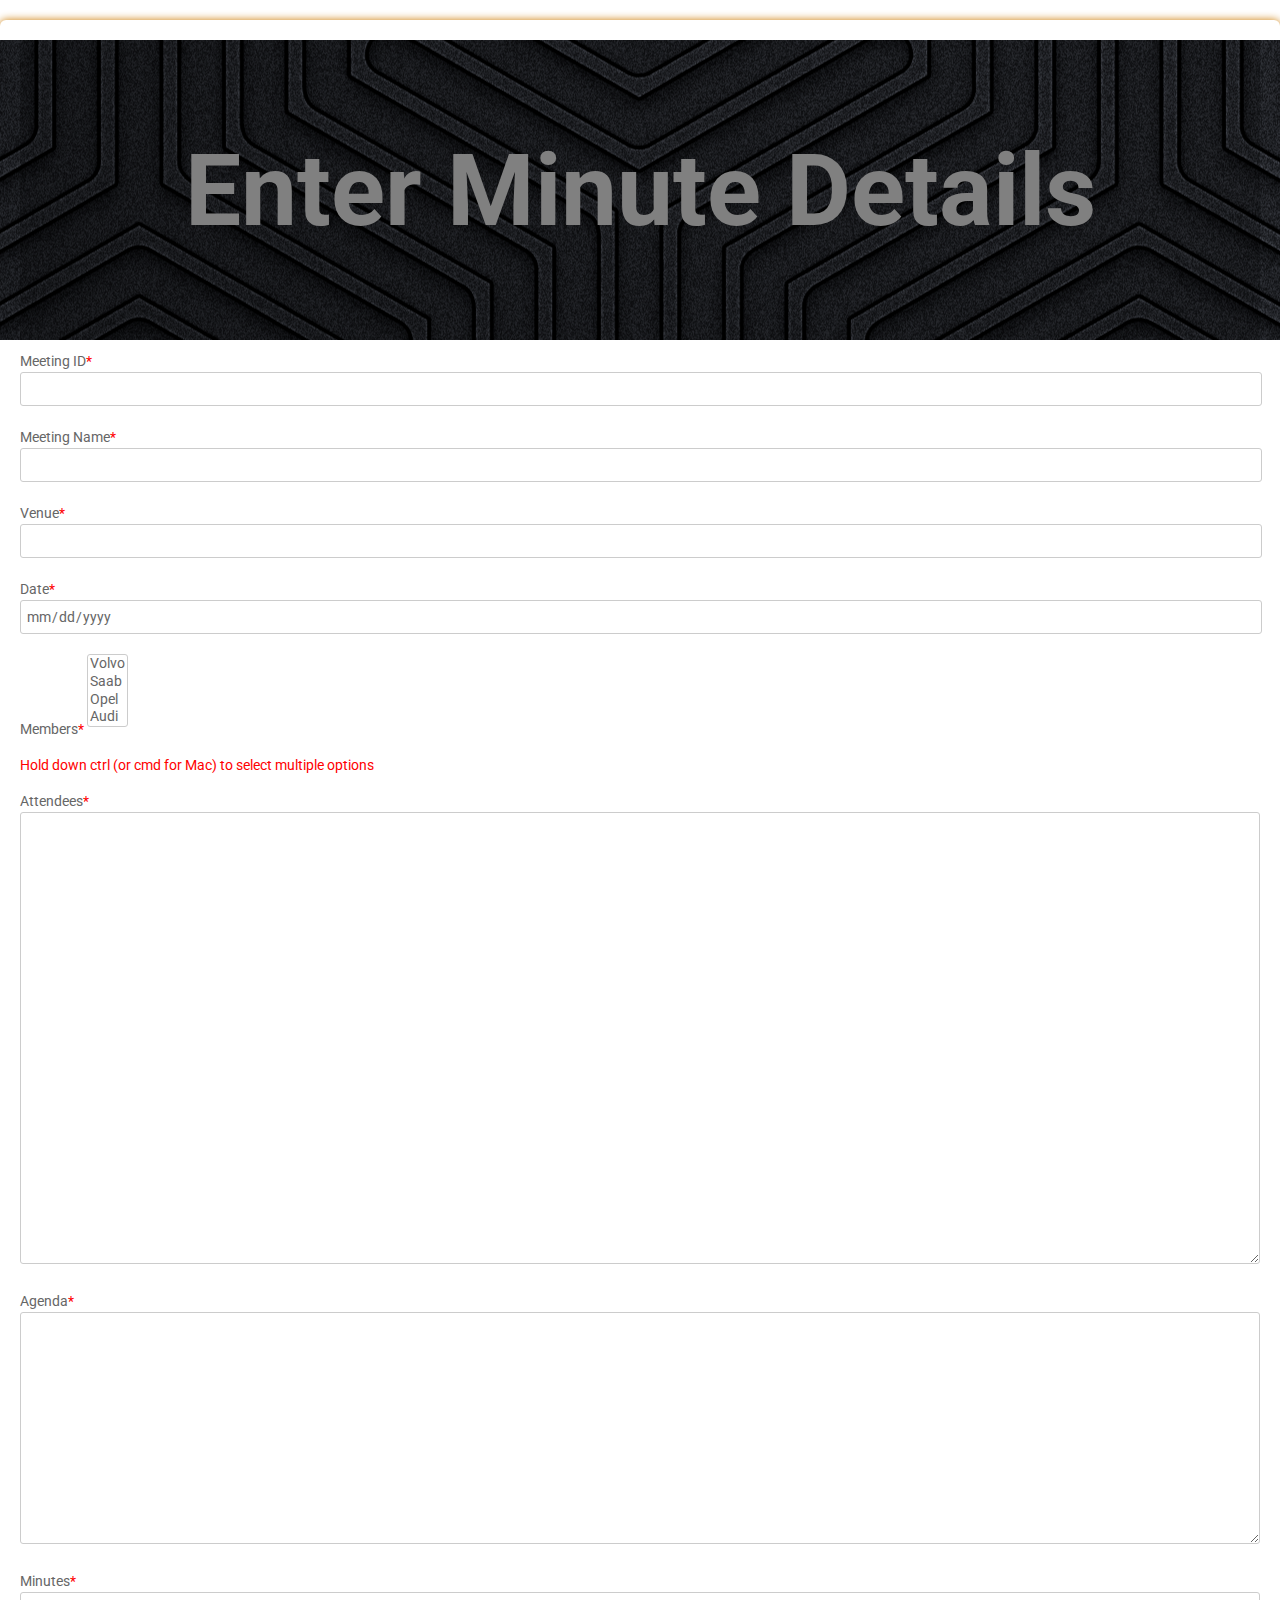
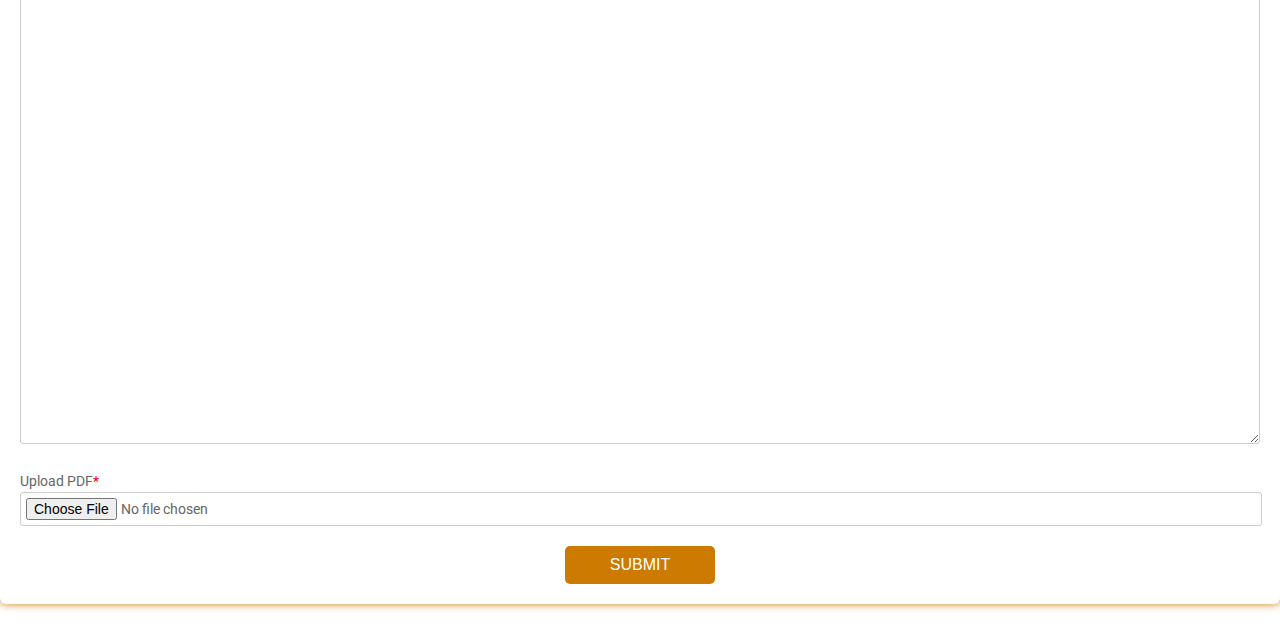
==== minutes Traker/minutes.html @ d32e9e85 "Minute Page" ====
<!DOCTYPE html>
<html>
  <head>
    <title>5K & 10K Registration Form</title>
    <link href="https://fonts.googleapis.com/css?family=Roboto:300,400,500,700" rel="stylesheet">
    <link rel="stylesheet" href="https://use.fontawesome.com/releases/v5.5.0/css/all.css" integrity="sha384-B4dIYHKNBt8Bc12p+WXckhzcICo0wtJAoU8YZTY5qE0Id1GSseTk6S+L3BlXeVIU" crossorigin="anonymous">
    <style>
      html, body {
      min-height: 100%;
      }
      body, div, form, input, select, textarea, label { 
      padding: 0;
      margin: 0;
      outline: none;
      font-family: Roboto, Arial, sans-serif;
      font-size: 14px;
      color: #666;
      line-height: 22px;
      }
      h1 {
      position: absolute;
      margin: 0;
      font-size: 40px;
      color: #fff;
      z-index: 2;
      line-height: 83px;
      }
      .testbox {
      display: flex;
      justify-content: center;
      align-items: center;
      height: inherit;
      padding: 20px;
      }
      form {
      width: 100%;
      padding: 20px;
      border-radius: 6px;
      background: #fff;
      box-shadow: 0 0 8px  #cc7a00; 
      }
      .banner {
      position: relative;
      height: 300px;
      background-image: url("/uploads/media/default/0001/02/234656e7acbca4625305dd37e7344af8eff32383.jpeg");  
      background-size: cover;
      display: flex;
      justify-content: center;
      align-items: center;
      text-align: center;
      }
      .banner::after {
      content: "";
      background-color: rgba(0, 0, 0, 0.2); 
      position: absolute;
      width: 100%;
      height: 100%;
      }
      input, select, textarea {
      margin-bottom: 10px;
      border: 1px solid #ccc;
      border-radius: 3px;
      }
      input {
      width: calc(100% - 10px);
      padding: 5px;
      }
      input[type="date"] {
      padding: 4px 5px;
      }
      textarea {
      width: calc(100% - 12px);
      padding: 5px;
      }
      .item:hover p, .item:hover i, .question:hover p, .question label:hover, input:hover::placeholder {
      color: #cc7a00;
      }
      .item input:hover, .item select:hover, .item textarea:hover {
      border: 1px solid transparent;
      box-shadow: 0 0 3px 0 #cc7a00;
      color: #cc7a00;
      }
      .item {
      position: relative;
      margin: 10px 0;
      }
      .item span {
      color: red;
      }
      input[type="date"]::-webkit-inner-spin-button {
      display: none;
      }
      .item i, input[type="date"]::-webkit-calendar-picker-indicator {
      position: absolute;
      font-size: 20px;
      color: #cc7a00;
      }
      .item i {
      right: 1%;
      top: 30px;
      z-index: 1;
      }
      [type="date"]::-webkit-calendar-picker-indicator {
      right: 1%;
      z-index: 2;
      opacity: 0;
      cursor: pointer;
      }
      input[type=radio], input[type=checkbox]  {
      display: none;
      }
      label.radio {
      position: relative;
      display: inline-block;
      margin: 5px 20px 15px 0;
      cursor: pointer;
      }
      .question span {
      margin-left: 30px;
      }
      .question-answer label {
      display: block;
      }
      label.radio:before {
      content: "";
      position: absolute;
      left: 0;
      width: 17px;
      height: 17px;
      border-radius: 50%;
      border: 2px solid #ccc;
      }
      input[type=radio]:checked + label:before, label.radio:hover:before {
      border: 2px solid #cc7a00;
      }
      label.radio:after {
      content: "";
      position: absolute;
      top: 6px;
      left: 5px;
      width: 8px;
      height: 4px;
      border: 3px solid #cc7a00;
      border-top: none;
      border-right: none;
      transform: rotate(-45deg);
      opacity: 0;
      }
      input[type=radio]:checked + label:after {
      opacity: 1;
      }
      .btn-block {
      margin-top: 10px;
      text-align: center;
      }
      button {
      width: 150px;
      padding: 10px;
      border: none;
      border-radius: 5px; 
      background: #cc7a00;
      font-size: 16px;
      color: #fff;
      cursor: pointer;
      }
      button:hover {
      background: #ff9800;
      }
      @media (min-width: 568px) {
      .name-item, .city-item {
      display: flex;
      flex-wrap: wrap;
      justify-content: space-between;
      }
      .name-item input, .name-item div {
      width: calc(50% - 20px);
      }
      .name-item div input {
      width:97%;}
      .name-item div label {
      display:block;
      padding-bottom:5px;
      }
      }
      .h-100 {
        font-size: 100px;
        color:grey;
      }
      .imp {
        color: red;
      }
    </style>
  </head>
  <body>
    <div class="testbox">
      <form action="/">
        <div class="banner">
            <img src="greyb.png" alt="...">
            <h1 class="h-100">Enter Minute Details</h1>
        </div>
        <div class="item">
          <label for="meetid">Meeting ID<span>*</span></label>
          <input id="meetid" type="number" name="meetid" required/>
        </div>
        <div class="item">
          <label for="meetname">Meeting Name<span>*</span></label>
          <input id="meetname" type="text" name="meetname" required/>
        </div>
        <div class="item">
          <label for="venue">Venue<span>*</span></label>
          <input id="venue" type="text" name="venue" required/>
        </div>
        <div class="item">
            <label for="mdate">Date<span>*</span></label>
            <input id="mdate" type="date" name="mdate" required/>
            <i class="fas fa-calendar-alt"></i>
          </div>
        <div class="item">
          <label for="members">Members<span>*</span></label>
          <select name="members" id="members" multiple>
            <option value="volvo">Volvo</option>
            <option value="saab">Saab</option>
            <option value="opel">Opel</option>
            <option value="audi">Audi</option>
          </select>
        </div>
        <p class="imp">Hold down ctrl (or cmd for Mac) to select multiple options</p>
        <div class="item">
          <label for="attendees">Attendees<span>*</span></label>
          <textarea rows="20" name="attendees"></textarea>
          <!--<input id="attendees" type="text" name="attendees" required/>-->
        </div>
        <div class="item">
          <label for="agenda">Agenda<span>*</span></label>
          <textarea rows="10" name="agenda"></textarea>
          <!--<input id="agenda" type="text" name="agenda" required/>-->
        </div>
        <div class="item">
          <label for="minutes">Minutes<span>*</span></label>
          <textarea rows="20" name="agenda"></textarea>
          <!--<input id="bdate" type="date" name="bdate" required/>-->
        </div>
        <div class="item">
            <label for="pdf">Upload PDF<span>*</span></label>
            <input type="file" accept="application/pdf">
          </div>

        <div class="btn-block">
          <button type="submit" href="/">SUBMIT</button>
        </div>
      </form>
    </div>
  </body>
</html>
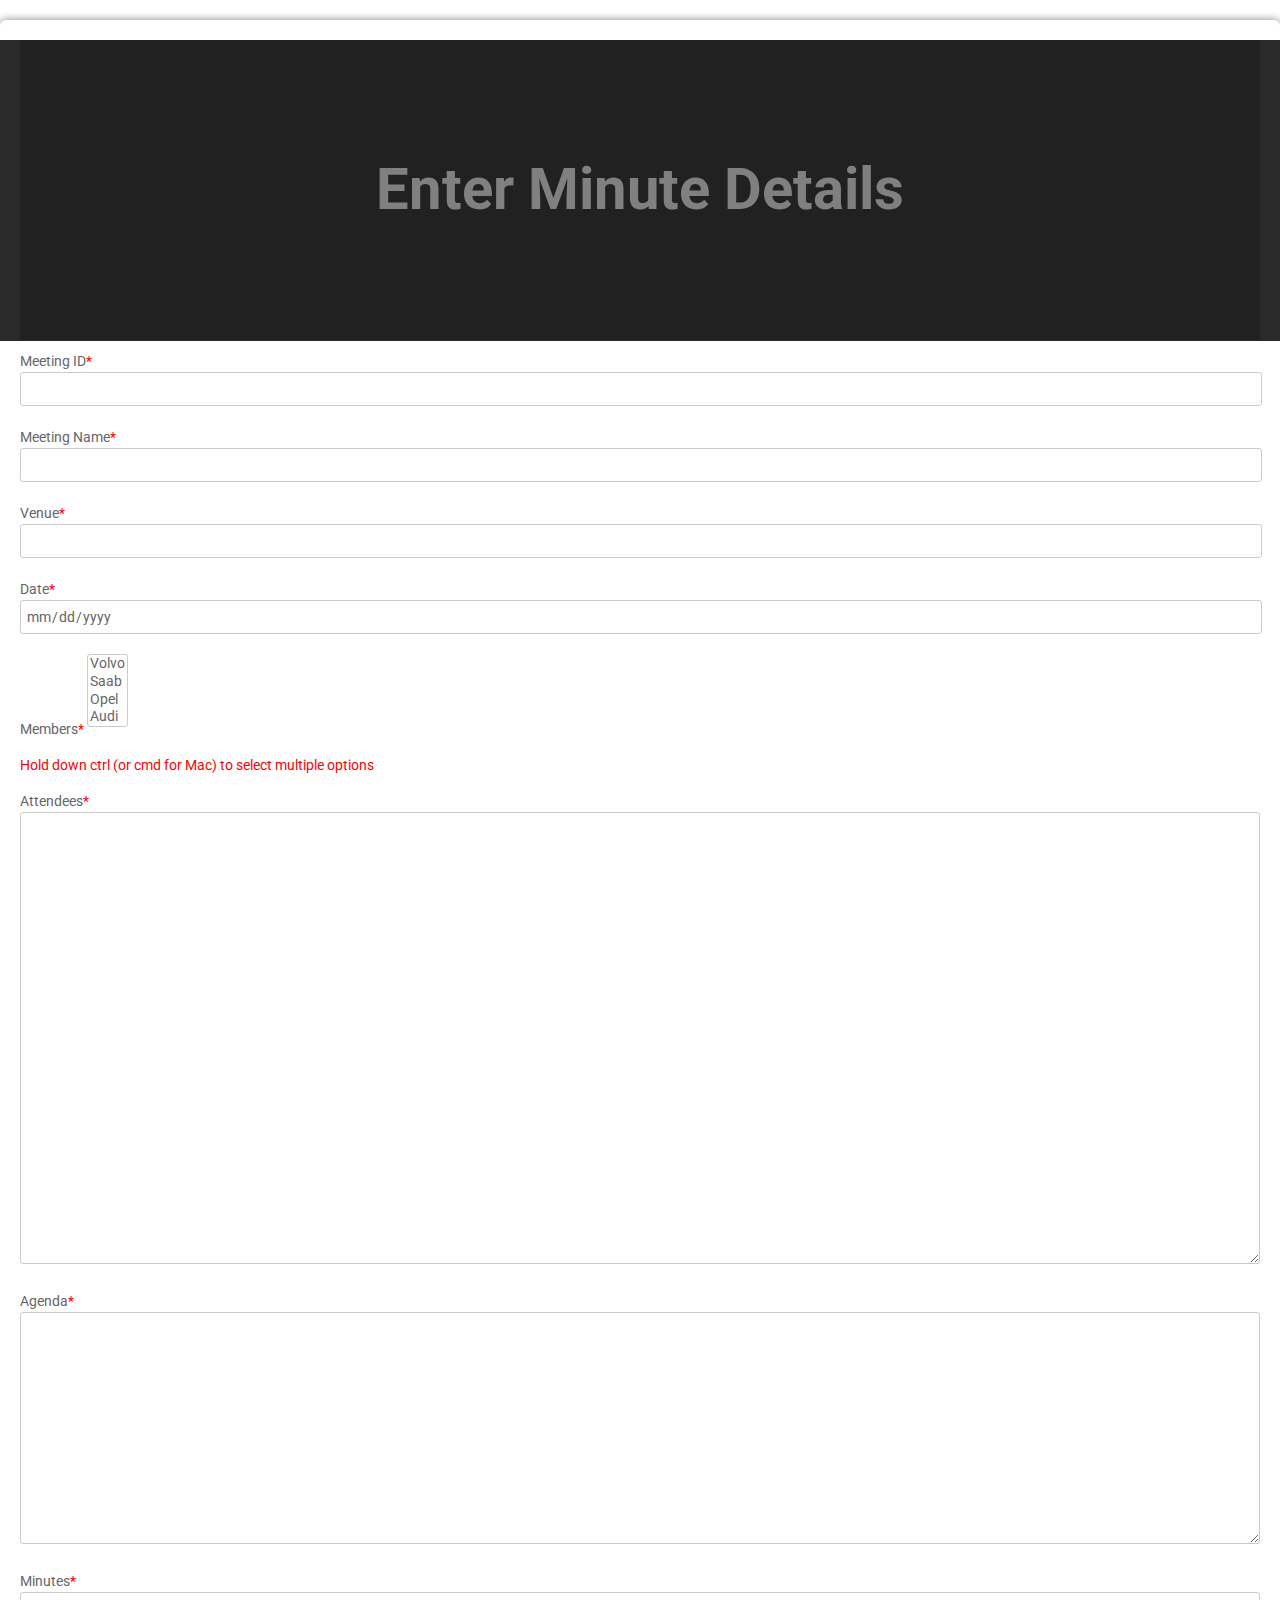
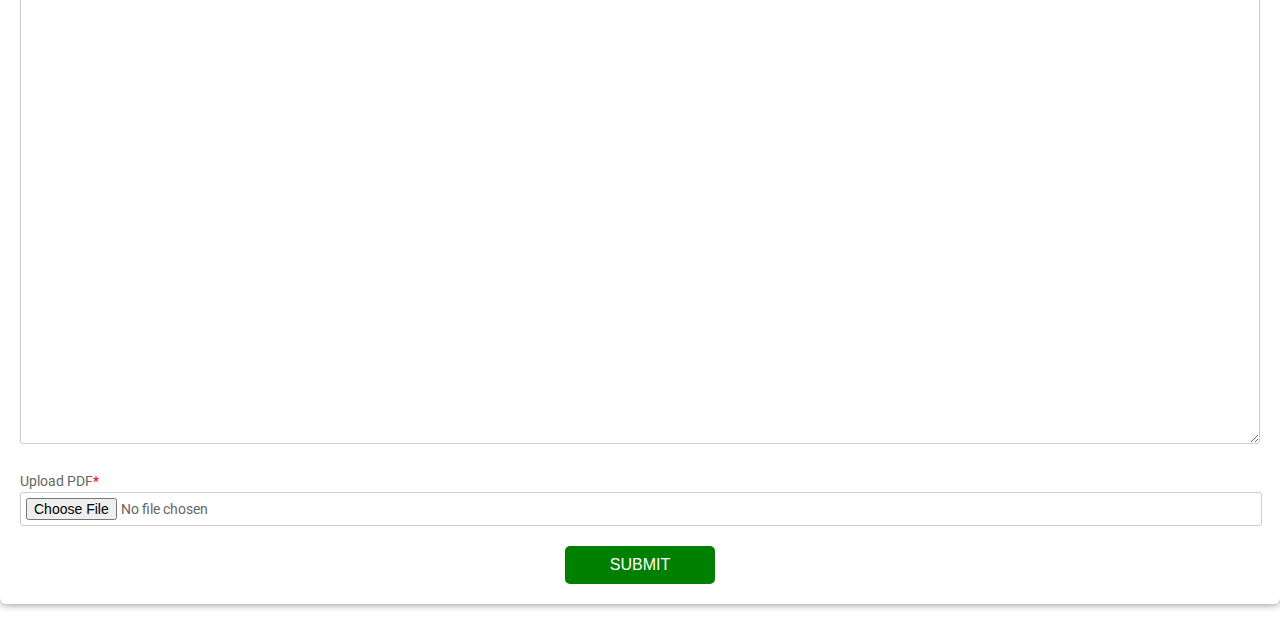
==== commit 5bf9d2bb: "Merge pull request #3 from AyaanSameer/sub2" ====
--- a/minutes Traker/minutes.html
+++ b/minutes Traker/minutes.html
@@ -1,7 +1,7 @@
 <!DOCTYPE html>
 <html>
   <head>
-    <title>5K & 10K Registration Form</title>
+    <title>Minute Entry</title>
     <link href="https://fonts.googleapis.com/css?family=Roboto:300,400,500,700" rel="stylesheet">
     <link rel="stylesheet" href="https://use.fontawesome.com/releases/v5.5.0/css/all.css" integrity="sha384-B4dIYHKNBt8Bc12p+WXckhzcICo0wtJAoU8YZTY5qE0Id1GSseTk6S+L3BlXeVIU" crossorigin="anonymous">
     <style>
@@ -37,7 +37,7 @@
       padding: 20px;
       border-radius: 6px;
       background: #fff;
-      box-shadow: 0 0 8px  #cc7a00; 
+      box-shadow: 0 0 8px  grey; 
       }
       .banner {
       position: relative;
@@ -73,12 +73,12 @@
       padding: 5px;
       }
       .item:hover p, .item:hover i, .question:hover p, .question label:hover, input:hover::placeholder {
-      color: #cc7a00;
+      color: grey;
       }
       .item input:hover, .item select:hover, .item textarea:hover {
       border: 1px solid transparent;
-      box-shadow: 0 0 3px 0 #cc7a00;
-      color: #cc7a00;
+      box-shadow: 0 0 3px 0 grey;
+      color: grey;
       }
       .item {
       position: relative;
@@ -93,7 +93,7 @@
       .item i, input[type="date"]::-webkit-calendar-picker-indicator {
       position: absolute;
       font-size: 20px;
-      color: #cc7a00;
+      color: grey;
       }
       .item i {
       right: 1%;
@@ -131,7 +131,7 @@
       border: 2px solid #ccc;
       }
       input[type=radio]:checked + label:before, label.radio:hover:before {
-      border: 2px solid #cc7a00;
+      border: 2px solid grey;
       }
       label.radio:after {
       content: "";
@@ -140,7 +140,7 @@
       left: 5px;
       width: 8px;
       height: 4px;
-      border: 3px solid #cc7a00;
+      border: 3px solid grey;
       border-top: none;
       border-right: none;
       transform: rotate(-45deg);
@@ -158,13 +158,13 @@
       padding: 10px;
       border: none;
       border-radius: 5px; 
-      background: #cc7a00;
+      background: green;
       font-size: 16px;
       color: #fff;
       cursor: pointer;
       }
       button:hover {
-      background: #ff9800;
+      background: grey;
       }
       @media (min-width: 568px) {
       .name-item, .city-item {
@@ -183,8 +183,11 @@
       }
       }
       .h-100 {
-        font-size: 100px;
+        font-size: calc(1.475rem + 2.7vw);
+        font-weight: 300;
+        line-height: 1.2;
         color:grey;
+        font-weight: bolder;
       }
       .imp {
         color: red;
@@ -195,7 +198,7 @@
     <div class="testbox">
       <form action="/">
         <div class="banner">
-            <img src="greyb.png" alt="...">
+            <img src="greyb.jpg" alt="...">
             <h1 class="h-100">Enter Minute Details</h1>
         </div>
         <div class="item">
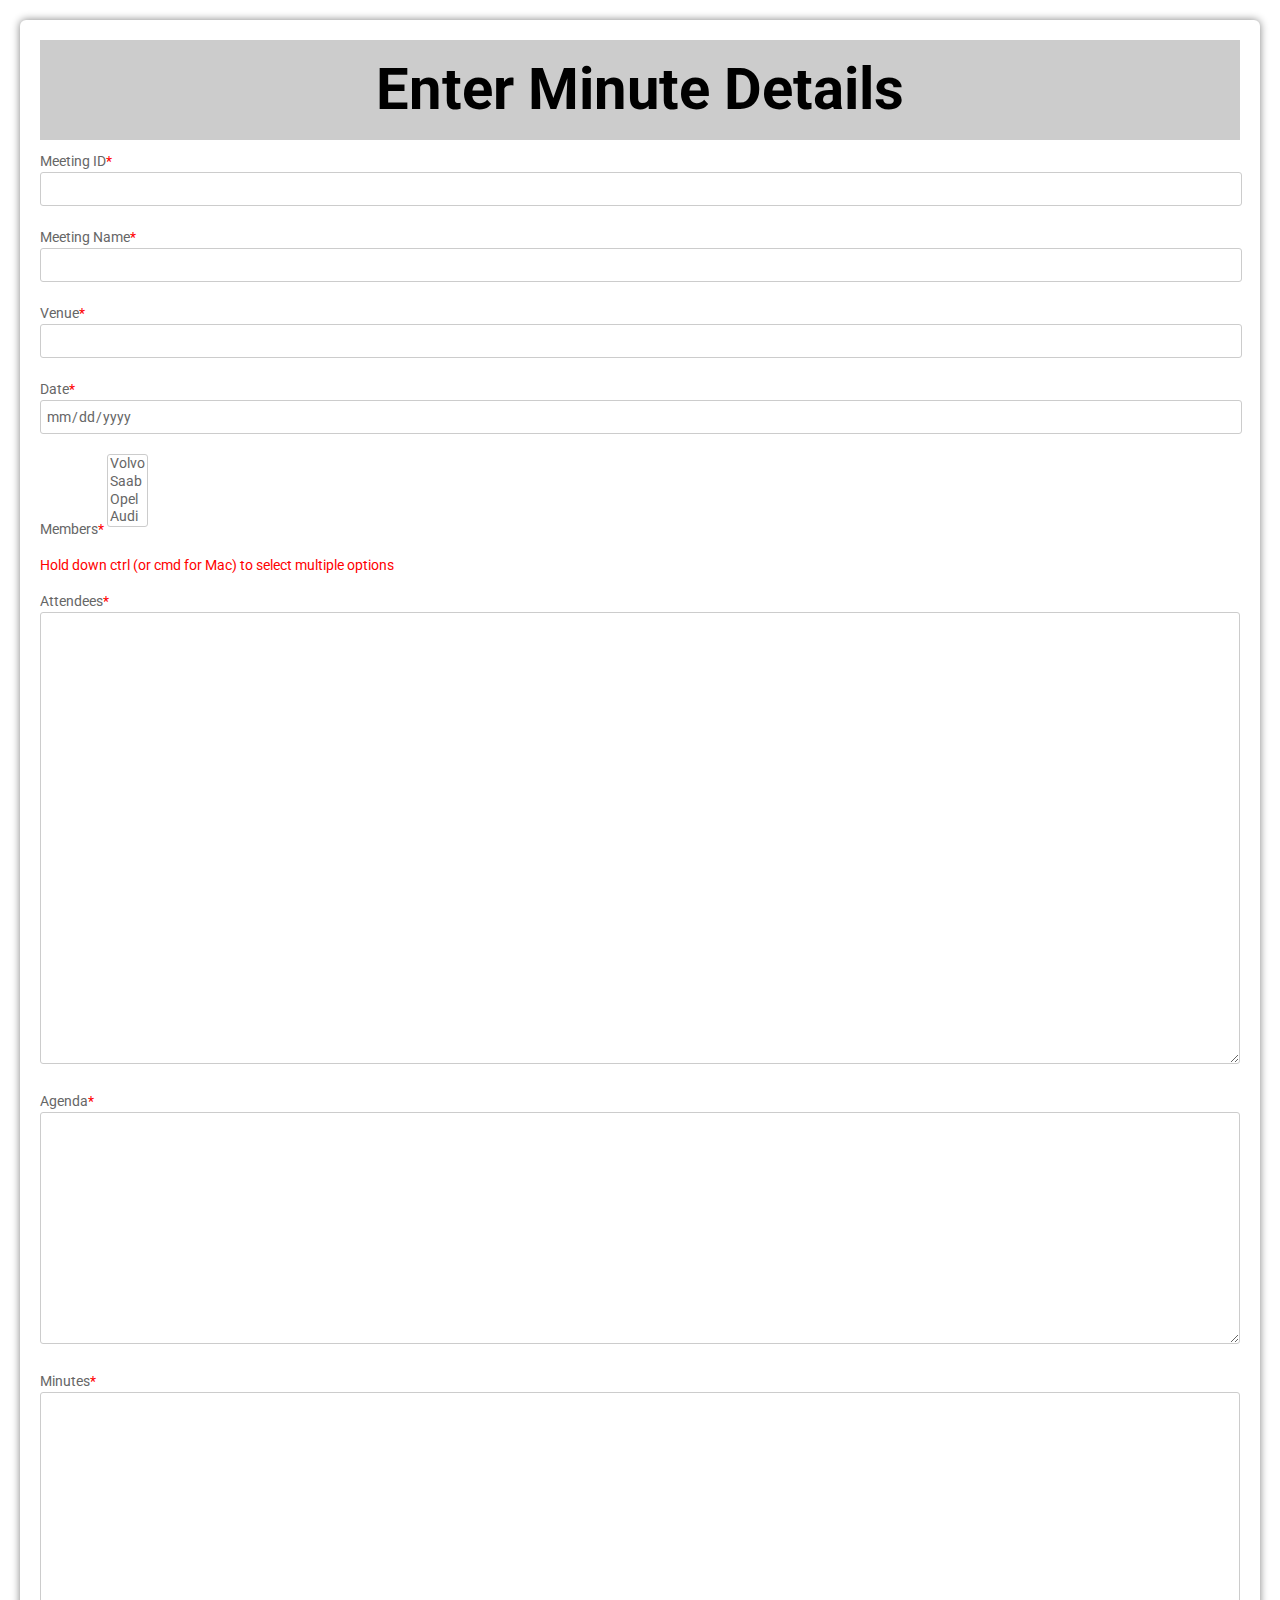
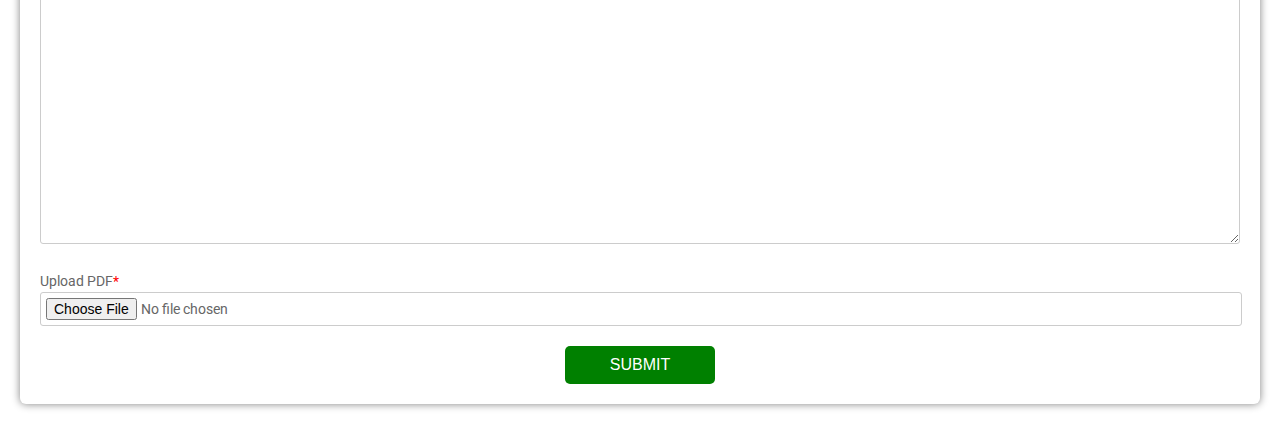
==== commit b0cfa80c: "finished registration" ====
--- a/minutes Traker/minutes.html
+++ b/minutes Traker/minutes.html
@@ -41,8 +41,9 @@
       }
       .banner {
       position: relative;
-      height: 300px;
-      background-image: url("/uploads/media/default/0001/02/234656e7acbca4625305dd37e7344af8eff32383.jpeg");  
+      height: 100px;
+      background-image: url("/uploads/media/default/0001/02/234656e7acbca4625305dd37e7344af8eff32383.jpeg"); 
+      width: auto; 
       background-size: cover;
       display: flex;
       justify-content: center;
@@ -186,7 +187,7 @@
         font-size: calc(1.475rem + 2.7vw);
         font-weight: 300;
         line-height: 1.2;
-        color:grey;
+        color:black;
         font-weight: bolder;
       }
       .imp {
@@ -198,7 +199,6 @@
     <div class="testbox">
       <form action="/">
         <div class="banner">
-            <img src="greyb.jpg" alt="...">
             <h1 class="h-100">Enter Minute Details</h1>
         </div>
         <div class="item">
